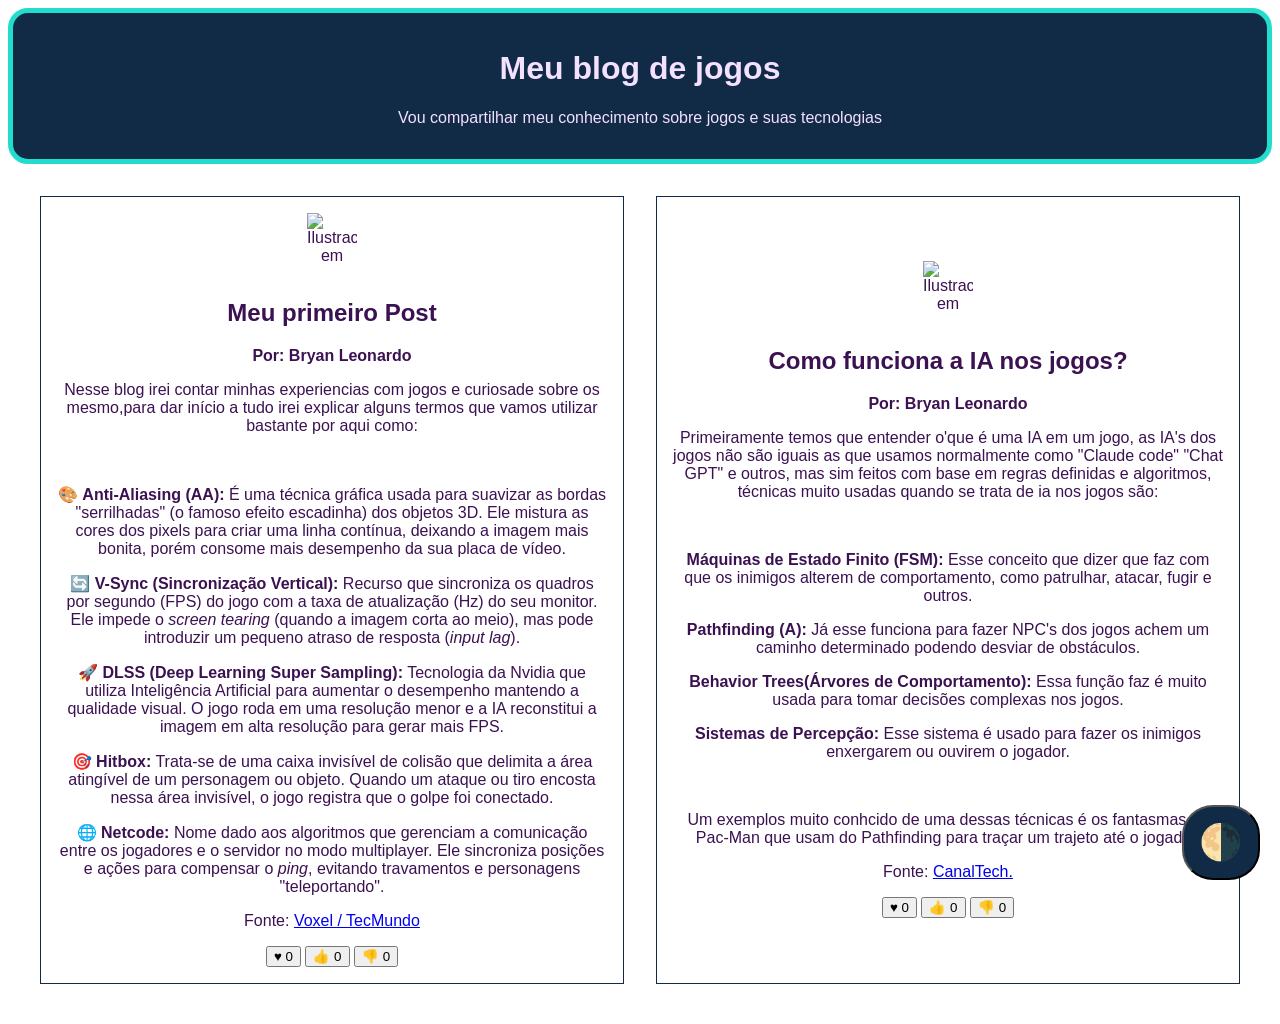
==== index.html @ b64312b6 "comentarios para meu código ficar mais fácil de se entender" ====
<!DOCTYPE html>
<html lang="pt-br">

<head>
    <meta charset="UTF-8">
    <meta name="viewport" content="width=device-width, initial-scale=1.0">
    <title>Scooby-Doo games</title>
    <style>/* Aqui começa o css*/
        :root{
            --cor--primaria: #112A46;
            --cor--secundaria: #cbe2ff;
            --cor--fundo: #ffffff;
            --cor--texto: #3B1152;
            --cor--botao: #E6BBFF;
            --cor--contraste: #F4E0FF;

            --fonte--texto: 'Verdana', sans-serif;
        }
        .tema-escuro{
            --cor--primaria: #302d2a;
            --cor--secundaria: #6ccc2c;
            --cor--fundo: #000000;
            --cor--texto: #C4EEAD;
            --cor--botao: #194400;
            --cor--contraste: #d0b3ff;
        }
        .tema-escuro a {
            color: var(--cor--secundaria);
        }

        .tema-escuro p {
            color: var(--cor--contraste);
        }

        .tema-escuro header p {
            color: var(--cor--contraste);
        }

        body{
            max-width: 100vw;
            font-family: var(--fonte--texto)
        }
        header {
            background-color: var(--cor--primaria);
            color: var(--cor--contraste);
            text-align: center;
            margin: 0 auto;
            padding: 16px;
            border-radius: 20px;
            border: 5px solid #22ddcd
        }

        main {
            background-color: var(--cor--fundo);
            color: var(--cor--texto);
            margin: 0 auto;
            padding: 16px;

            display: flex;
            flex-wrap: wrap;
        }

        article {
            display: flex;

            border: 1px solid var(--cor--primaria);
            
            margin: 16px;
            gap: 16px;
            padding: 16px;

            flex: 1 1 25%; /* o primeiro 1 serve para definir o tamnho maximo do post dentro da margem, já o segundo o minimo, e o 25%  o tamnaho do card de acordo com a tela*/
            
            flex-direction: column; /* faz a direção de todos os posts ficarem em colunas */
            align-items: center; /* vai alinhar o conteudo dos posts ficarem alinhados no centro*/
            text-align: center; /* vai alinhar o texto do post no centro, quase a mesma coisa do " align-items: center"*/
            justify-content: center; /* essa ação justifica o conteudo ao centro do post */
        }

        img {
            width: 50px;
            height: 50px;
        }

        .artigo-autor {
            font-weight: bold;
        }

        .btn-tema-escuro{
            position: fixed;
            bottom: 20px;
            right: 20px;
            font-size: 35px;
            padding: 15px;
            background-color: var(--cor--primaria);
            border-radius: 40%;
        }
    </style>
</head>

<body>
    <header>
        <h1>Meu blog de jogos</h1>
        <p>Vou compartilhar meu conhecimento sobre jogos e suas tecnologias</p>
    </header>
    <main>
        <article>
            <img src="https://encrypted-tbn3.gstatic.com/images?q=tbn:ANd9GcS-w2y8VANP7pJQfgg58ul6pj_eCd2vqrVBP15ueUSKIPqFt1oE"
                alt="Ilustracao em estilo cartoon de um cachorro marrom parecido com o Scooby-Doo usando um headset gamer azul. Ao fundo, um círculo neon com circuitos tecnológicos e um joystick retro.">
            <div>
                 <h2> <b>Meu primeiro Post</b> </h2>
                <p class="artigo-autor">Por: Bryan Leonardo</p>
                <p>Nesse blog irei contar minhas experiencias com jogos e curiosade sobre os mesmo,para dar início a tudo irei explicar alguns termos que vamos utilizar bastante por aqui como:</p>
                <br>
                <p>🎨 <b>Anti-Aliasing (AA):</b> É uma técnica gráfica usada para suavizar as bordas "serrilhadas" (o famoso efeito escadinha) dos objetos 3D. Ele mistura as cores dos pixels para criar uma linha contínua, deixando a imagem mais bonita, porém consome mais desempenho da sua placa de vídeo.</p>
                <p>🔄 <b>V-Sync (Sincronização Vertical):</b> Recurso que sincroniza os quadros por segundo (FPS) do jogo com a taxa de atualização (Hz) do seu monitor. Ele impede o <i>screen tearing</i> (quando a imagem corta ao meio), mas pode introduzir um pequeno atraso de resposta (<i>input lag</i>).</p>
                <p>🚀 <b>DLSS (Deep Learning Super Sampling):</b> Tecnologia da Nvidia que utiliza Inteligência Artificial para aumentar o desempenho mantendo a qualidade visual. O jogo roda em uma resolução menor e a IA reconstitui a imagem em alta resolução para gerar mais FPS.</p>
                <p>🎯 <b>Hitbox:</b> Trata-se de uma caixa invisível de colisão que delimita a área atingível de um personagem ou objeto. Quando um ataque ou tiro encosta nessa área invisível, o jogo registra que o golpe foi conectado.</p>
                <p>🌐 <b>Netcode:</b> Nome dado aos algoritmos que gerenciam a comunicação entre os jogadores e o servidor no modo multiplayer. Ele sincroniza posições e ações para compensar o <i>ping</i>, evitando travamentos e personagens "teleportando".</p>
<p class="artigo-fonte"> Fonte: <a href="https://www.tecmundo.com.br/voxel" target="_blank">Voxel / TecMundo</a></p>                <button>​​​♥️​ <span>0</span></button>
                <button>​​​👍​​​ <span>0</span></button>
                <button>​​​👎​​ <span>0</span></button>
            </div>
        </article>
        <article>
            <img src="https://encrypted-tbn0.gstatic.com/images?q=tbn:ANd9GcTBC4d7tvNzH9FW30b8Pdskw7seH249xm0NqzhYx7xLWA&s=10"
                alt="Ilustracao em estilo cartoon de um cachorro marrom parecido com o Scooby-Doo usando um headset gamer azul. Ao fundo, um círculo neon com circuitos tecnológicos e um joystick retro.">
            <div>
                  <h2> <b>Como funciona a IA nos jogos?</b> </h2>
                <p class="artigo-autor">Por: Bryan Leonardo</p>
                <p>Primeiramente temos que entender o'que é uma IA em um jogo, as IA's dos jogos não são iguais as que usamos normalmente como "Claude code" "Chat GPT" e outros, mas sim feitos com base em regras definidas e algoritmos, técnicas muito usadas quando se trata de ia nos jogos são:</p>
                <br>
                <p><b>Máquinas de Estado Finito (FSM):</b> Esse conceito que dizer que faz com que os inimigos alterem de comportamento, como patrulhar, atacar, fugir e outros.</p>
                <p><b>Pathfinding (A):</b> Já esse funciona para fazer NPC's dos jogos achem um caminho determinado podendo desviar de obstáculos.</p>
                <p><b>Behavior Trees(Árvores de Comportamento):</b> Essa função faz é muito usada para tomar decisões complexas nos jogos.</p>
                <p><b>Sistemas de Percepção:</b> Esse sistema é usado para fazer os inimigos enxergarem ou ouvirem o jogador.</p>
                <br>
                <p>Um exemplos muito conhcido de uma dessas técnicas é os fantasmas do Pac-Man que usam do Pathfinding para traçar um trajeto até o jogador.</p>
                <p class="artigo-fonte"> Fonte: <a href="https://canaltech.com.br/games/jogos-com-inteligencia-artificial/" target="_blank">CanalTech.</a></p>
                <button>​​​♥️​ <span>0</span></button>
                <button>​​​👍​​​ <span>0</span></button>
                <button>​​​👎​​ <span>0</span></button>
            </div>
        </article>

        <button class= "btn-tema-escuro">🌗</button>


    </main>
</body>
<script>
    const botoes = document.querySelectorAll("button"); //esse código é oque que cria a função do botão//

    botoes.forEach(function (botao) {
        let curtiu = false;
        botao.addEventListener("click", botaoClicando);//esse faz adicionar um evento de click quando o botão criado for clicado//
        function botaoClicando() {
            console.log("fui clicado");
            let texto = botao.querySelector("span");
            if (curtiu === false) {
                texto.textContent++;
                curtiu = true;
            } else {
                texto.textContent--;
                curtiu = false;
            }
        }
    })

const btnTemaEscuro = document.querySelector(".btn-tema-escuro"); //esse código é oque que cria a função do botão//

btnTemaEscuro.addEventListener("click", mudaOsTemas);//esse faz adicionar um evento de click quando o botão criado for clicado fazendo ele mudar de tema entre escuro e claro//

function mudaOsTemas(){
    const corpoPagina = document.body;
    if(corpoPagina.classList.contains("tema-escuro")) { //esssa função faz com que ao clicar no botão de tema escuro altere o blog para o tema escuro//
        corpoPagina.classList.remove("tema-escuro"); //esssa função faz com que ao clicar no botão de tema escuro altere o blog para o tema claro//
    } else {
        corpoPagina.classList.add("tema-escuro");
    }
}

</script>

</html>
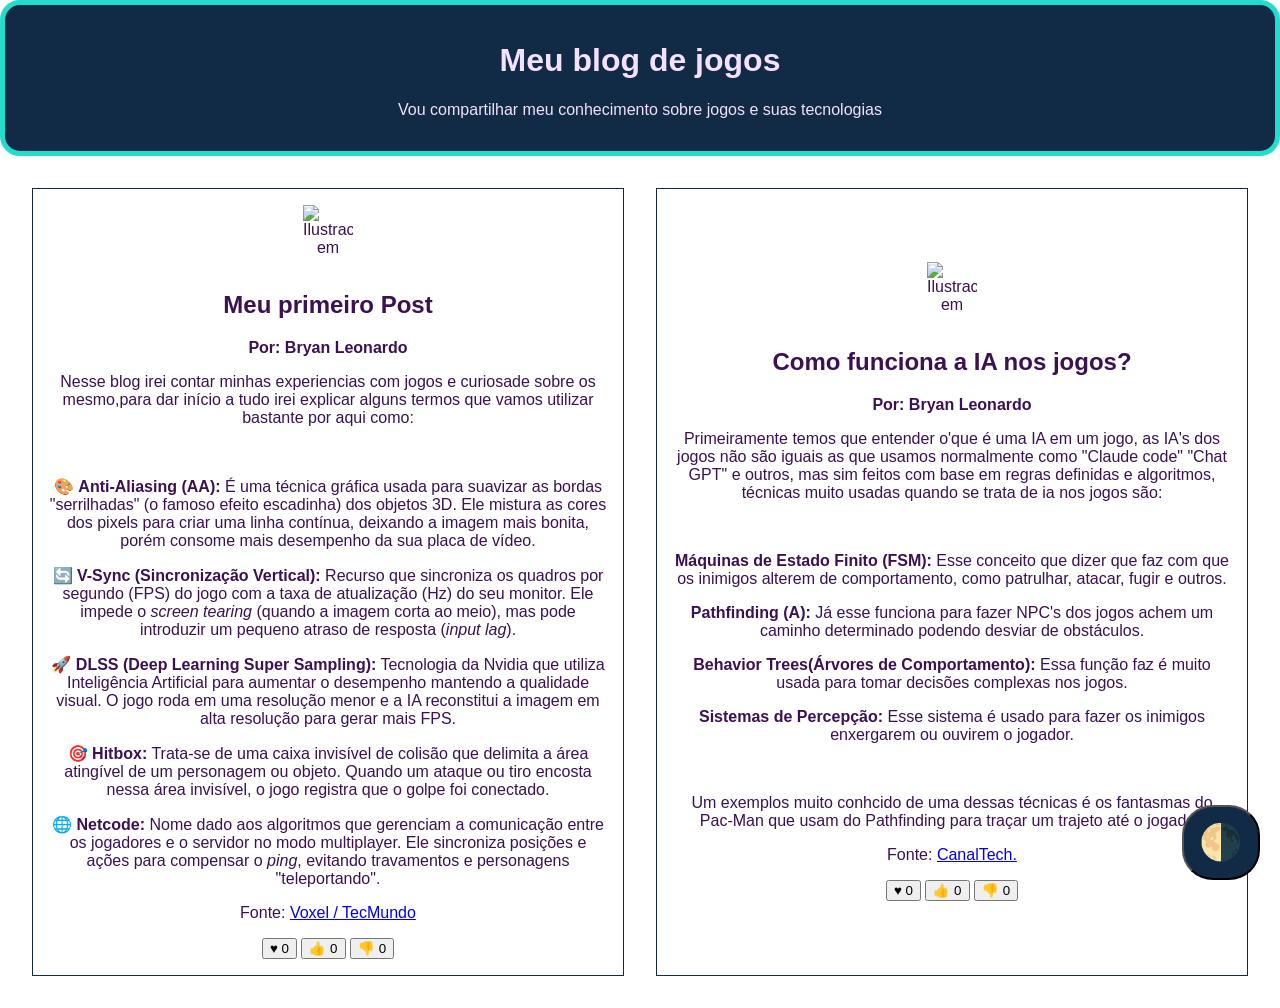
==== commit a1ff9117: "arrumei um problema que fazia minha pagina não ficar completamaente no tema escuro" ====
--- a/index.html
+++ b/index.html
@@ -36,8 +36,15 @@
             color: var(--cor--contraste);
         }
 
+        .tema-escuro .btn-tema-escuro{
+            background-color: var(--cor--secundaria)
+        }
+
         body{
             max-width: 100vw;
+            min-width: 100vh;
+            margin: 0;
+            background-color: var(--cor--fundo);
             font-family: var(--fonte--texto)
         }
         header {
@@ -117,7 +124,8 @@
                 <p>🚀 <b>DLSS (Deep Learning Super Sampling):</b> Tecnologia da Nvidia que utiliza Inteligência Artificial para aumentar o desempenho mantendo a qualidade visual. O jogo roda em uma resolução menor e a IA reconstitui a imagem em alta resolução para gerar mais FPS.</p>
                 <p>🎯 <b>Hitbox:</b> Trata-se de uma caixa invisível de colisão que delimita a área atingível de um personagem ou objeto. Quando um ataque ou tiro encosta nessa área invisível, o jogo registra que o golpe foi conectado.</p>
                 <p>🌐 <b>Netcode:</b> Nome dado aos algoritmos que gerenciam a comunicação entre os jogadores e o servidor no modo multiplayer. Ele sincroniza posições e ações para compensar o <i>ping</i>, evitando travamentos e personagens "teleportando".</p>
-<p class="artigo-fonte"> Fonte: <a href="https://www.tecmundo.com.br/voxel" target="_blank">Voxel / TecMundo</a></p>                <button>​​​♥️​ <span>0</span></button>
+                <p class="artigo-fonte"> Fonte: <a href="https://www.tecmundo.com.br/voxel" target="_blank">Voxel / TecMundo</a></p>               
+                <button>​​​♥️​ <span>0</span></button>
                 <button>​​​👍​​​ <span>0</span></button>
                 <button>​​​👎​​ <span>0</span></button>
             </div>
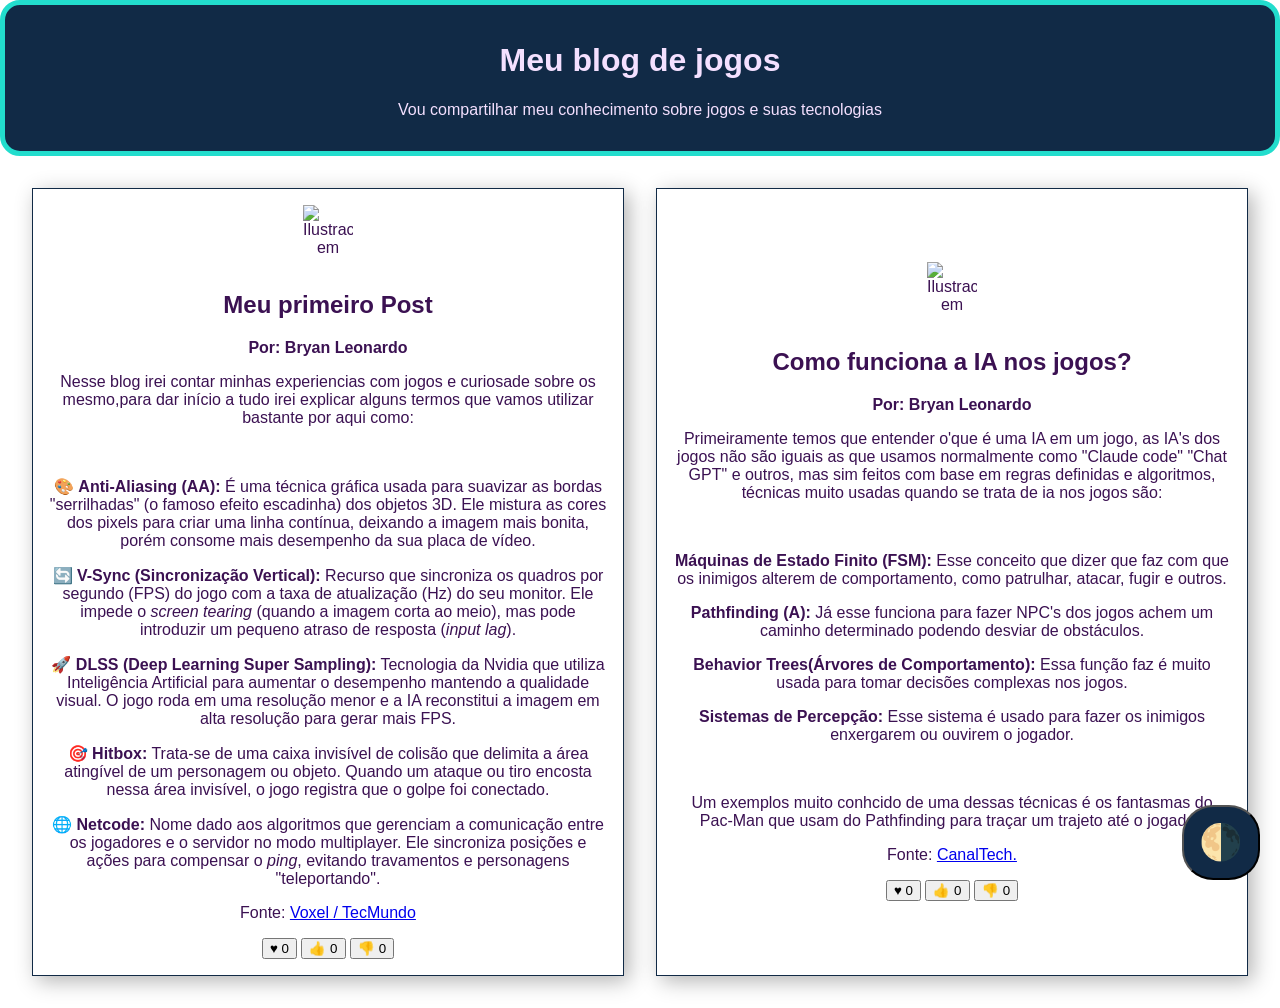
==== commit 5a2e2396: "adicionei a atg box-shadow que faz o movimento da caixa de animação" ====
--- a/index.html
+++ b/index.html
@@ -16,6 +16,11 @@
 
             --fonte--texto: 'Verdana', sans-serif;
         }
+
+        *{
+            transition: background-color 0.5s ease;
+        }
+
         .tema-escuro{
             --cor--primaria: #302d2a;
             --cor--secundaria: #6ccc2c;
@@ -69,6 +74,7 @@
 
         article {
             display: flex;
+            box-shadow: 5px 5px 20px rgba(0, 0, 0, 0.3); /* Os valores definidos são os que fazem os movimentos da caixa e o arredondamento*/
 
             border: 1px solid var(--cor--primaria);
             
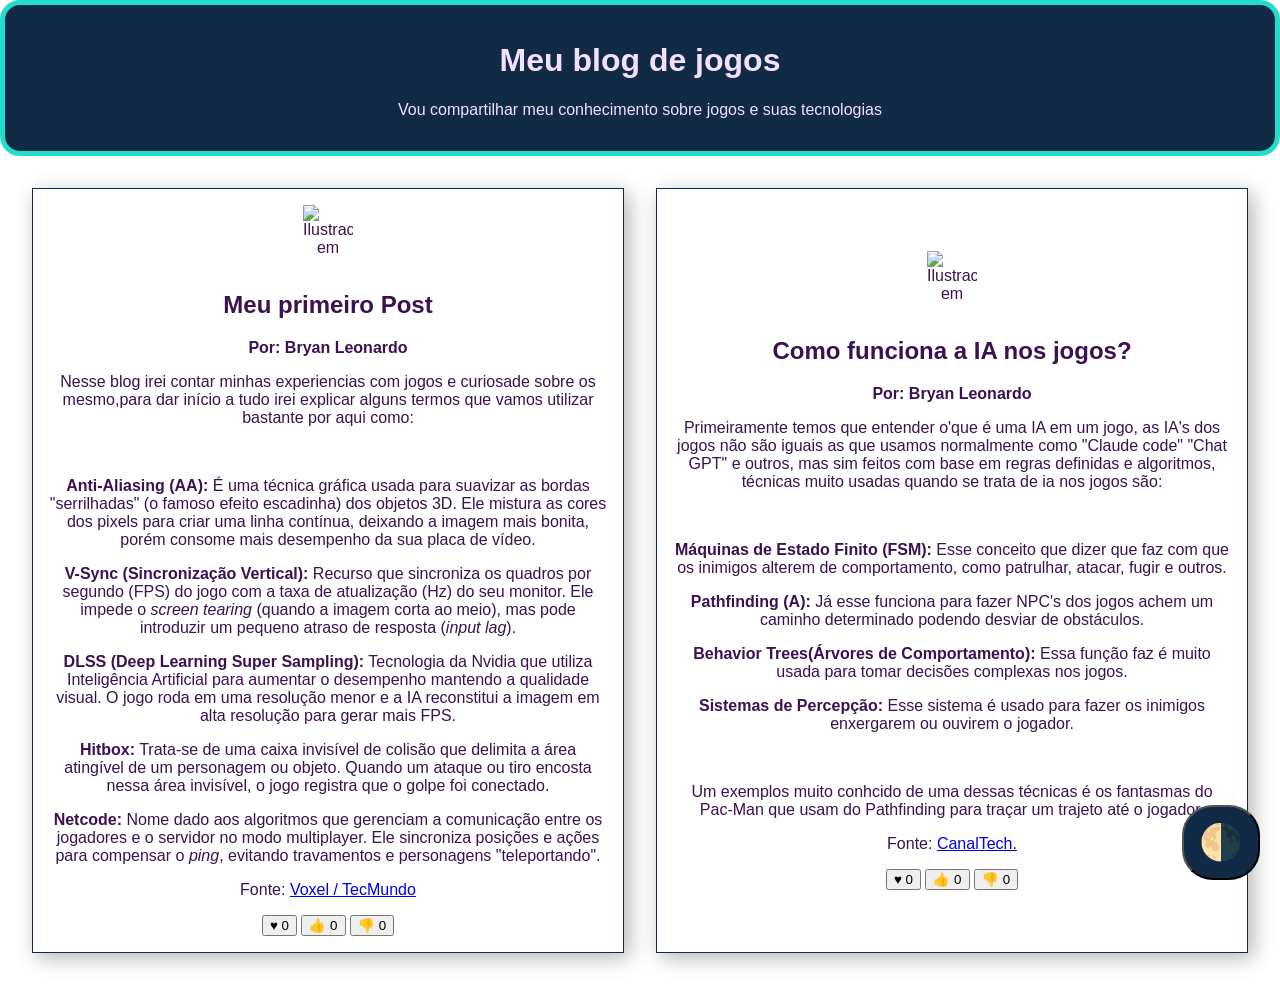
==== commit 58f97ca3: "retirei os emojis ara parecer menos ia o site" ====
--- a/index.html
+++ b/index.html
@@ -125,11 +125,11 @@
                 <p class="artigo-autor">Por: Bryan Leonardo</p>
                 <p>Nesse blog irei contar minhas experiencias com jogos e curiosade sobre os mesmo,para dar início a tudo irei explicar alguns termos que vamos utilizar bastante por aqui como:</p>
                 <br>
-                <p>🎨 <b>Anti-Aliasing (AA):</b> É uma técnica gráfica usada para suavizar as bordas "serrilhadas" (o famoso efeito escadinha) dos objetos 3D. Ele mistura as cores dos pixels para criar uma linha contínua, deixando a imagem mais bonita, porém consome mais desempenho da sua placa de vídeo.</p>
-                <p>🔄 <b>V-Sync (Sincronização Vertical):</b> Recurso que sincroniza os quadros por segundo (FPS) do jogo com a taxa de atualização (Hz) do seu monitor. Ele impede o <i>screen tearing</i> (quando a imagem corta ao meio), mas pode introduzir um pequeno atraso de resposta (<i>input lag</i>).</p>
-                <p>🚀 <b>DLSS (Deep Learning Super Sampling):</b> Tecnologia da Nvidia que utiliza Inteligência Artificial para aumentar o desempenho mantendo a qualidade visual. O jogo roda em uma resolução menor e a IA reconstitui a imagem em alta resolução para gerar mais FPS.</p>
-                <p>🎯 <b>Hitbox:</b> Trata-se de uma caixa invisível de colisão que delimita a área atingível de um personagem ou objeto. Quando um ataque ou tiro encosta nessa área invisível, o jogo registra que o golpe foi conectado.</p>
-                <p>🌐 <b>Netcode:</b> Nome dado aos algoritmos que gerenciam a comunicação entre os jogadores e o servidor no modo multiplayer. Ele sincroniza posições e ações para compensar o <i>ping</i>, evitando travamentos e personagens "teleportando".</p>
+                <p> <b>Anti-Aliasing (AA):</b> É uma técnica gráfica usada para suavizar as bordas "serrilhadas" (o famoso efeito escadinha) dos objetos 3D. Ele mistura as cores dos pixels para criar uma linha contínua, deixando a imagem mais bonita, porém consome mais desempenho da sua placa de vídeo.</p>
+                <p> <b>V-Sync (Sincronização Vertical):</b> Recurso que sincroniza os quadros por segundo (FPS) do jogo com a taxa de atualização (Hz) do seu monitor. Ele impede o <i>screen tearing</i> (quando a imagem corta ao meio), mas pode introduzir um pequeno atraso de resposta (<i>input lag</i>).</p>
+                <p> <b>DLSS (Deep Learning Super Sampling):</b> Tecnologia da Nvidia que utiliza Inteligência Artificial para aumentar o desempenho mantendo a qualidade visual. O jogo roda em uma resolução menor e a IA reconstitui a imagem em alta resolução para gerar mais FPS.</p>
+                <p> <b>Hitbox:</b> Trata-se de uma caixa invisível de colisão que delimita a área atingível de um personagem ou objeto. Quando um ataque ou tiro encosta nessa área invisível, o jogo registra que o golpe foi conectado.</p>
+                <p> <b>Netcode:</b> Nome dado aos algoritmos que gerenciam a comunicação entre os jogadores e o servidor no modo multiplayer. Ele sincroniza posições e ações para compensar o <i>ping</i>, evitando travamentos e personagens "teleportando".</p>
                 <p class="artigo-fonte"> Fonte: <a href="https://www.tecmundo.com.br/voxel" target="_blank">Voxel / TecMundo</a></p>               
                 <button>​​​♥️​ <span>0</span></button>
                 <button>​​​👍​​​ <span>0</span></button>
